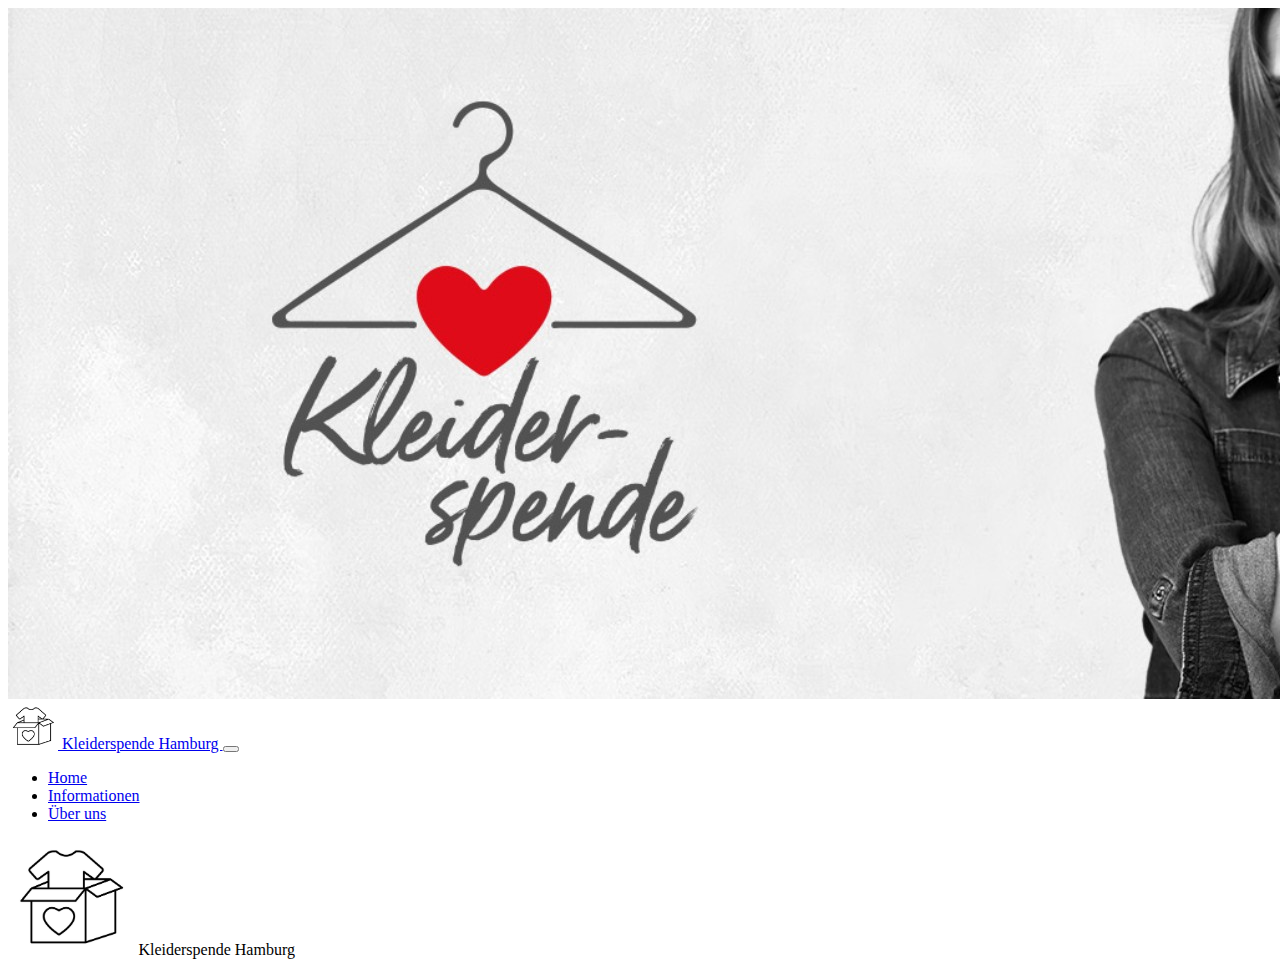
==== about-us.html @ c18df98f "Implementierung responsive Navbar / Header" ====
<!--
    Student: Jule Engel
    Modul: IPWA01-01 - Programmierung von Webanwendungen
    Aufgabe: Fallstudie, Aufgabe 3
-->

<!DOCTYPE html>
<html lang="de">
<head>
    <meta charset="UTF-8">
    <meta name="viewport" content="width=device-width, initial-scale=1.0">
    <title>Kleiderspenden Hamburg</title>
    <link rel="icon" type="image/x-icon" href="/images/4-LOGO.png">

    <link href="https://cdn.jsdelivr.net/npm/bootstrap@5.3.2/dist/css/bootstrap.min.css" rel="stylesheet" integrity="sha384-T3c6CoIi6uLrA9TneNEoa7RxnatzjcDSCmG1MXxSR1GAsXEV/Dwwykc2MPK8M2HN" crossorigin="anonymous">
    <script src="https://cdn.jsdelivr.net/npm/bootstrap@5.3.2/dist/js/bootstrap.bundle.min.js" integrity="sha384-C6RzsynM9kWDrMNeT87bh95OGNyZPhcTNXj1NW7RuBCsyN/o0jlpcV8Qyq46cDfL" crossorigin="anonymous"></script>
    <link rel="stylesheet" href="./style.css">

    <style>
      @media (max-width: 768px) { /* Optische Größenanpassung der Navigations-Leiste für mobile Endgeräte */
        .navbar-brand {
          font-size: 18px;
        }
        #logo {
          max-width: 30px; 
          height: auto;
          display: inline-block;
          vertical-align: middle;
        }
        .navbar-toggler-icon {
          font-size: 0.8rem;
        }
      }
    </style>
</head>
<body>
    <header>
        <img src="/images/7-Banner.jpg" alt="Banner-Bild für Kleiderspenden" class="img-fluid">
        <nav class="navbar navbar-expand-lg bg-body-tertiary" data-bs-theme="dark">
            <div class="container-fluid">
              <a class="navbar-brand" href="./index.html">
                <img id="logo" src="./images/4-LOGO.png" alt="Logo" class="rounded img-fluid logo" width="50" class="d-inline-block align-text-top">
                Kleiderspende Hamburg
              </a>          
              <button class="navbar-toggler" type="button" data-bs-toggle="collapse" data-bs-target="#navbarNav" aria-controls="navbarNav" aria-expanded="false" aria-label="Toggle navigation">
                <span class="navbar-toggler-icon"></span>
              </button>
              <div class="collapse navbar-collapse justify-content-end" id="navbarNav">
                <ul class="navbar-nav ml-auto">
                  <li class="nav-item">
                    <a class="nav-link" href="./index.html">Home</a>
                  </li>
                  <li class="nav-item">
                    <a class="nav-link" href="./information.html">Informationen</a>
                  </li>
                  <li class="nav-item">
                    <a class="nav-link active" aria-current="page" href="./about-us.html">Über uns</a>
                  </li>
                </ul>
              </div>
            </div>
          </nav>
    </header>
    <main>
      <img src="./images/4-LOGO.png" alt="LOGO-Kleiderspende" class="rounded img" width="10%">
      Kleiderspende Hamburg</a>
    </main>
    <footer>

    </footer>
</body>
</html>
---- style.css ----
@media (max-width: 768px) { /* Optische Größenanpassung der Navigations-Leiste für mobile Endgeräte */
    .navbar-brand {
      font-size: 18px;
    }
    #logo {
      max-width: 30px; 
      height: auto;
      display: inline-block;
      vertical-align: middle;
    }
    .navbar-toggler-icon {
      font-size: 0.8rem;
    }
  }
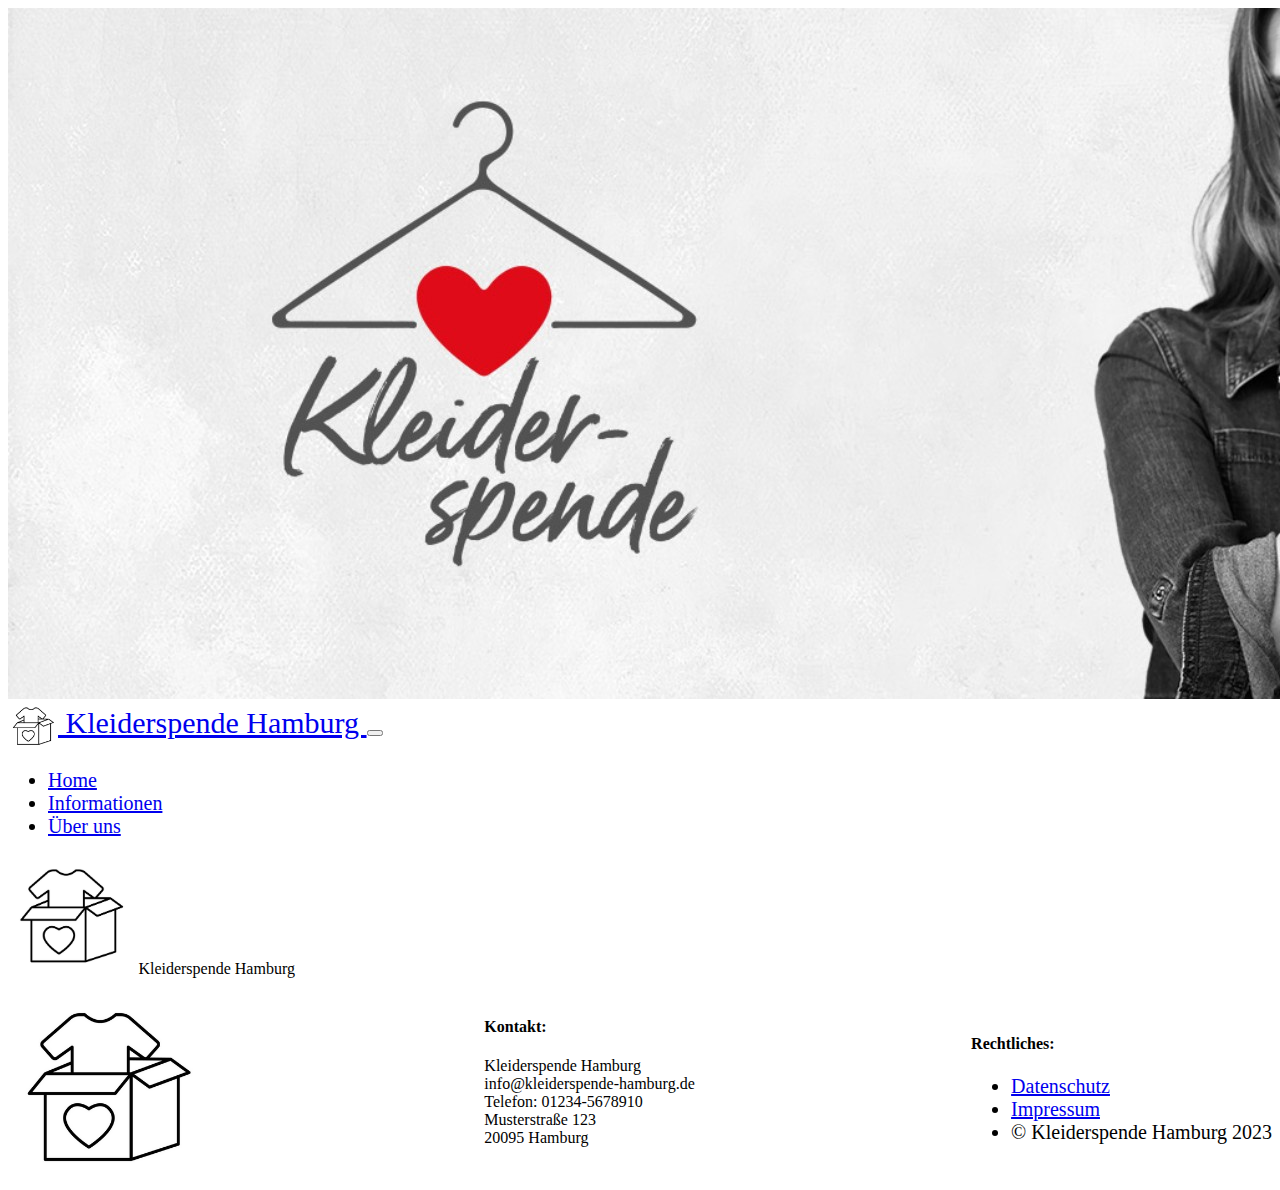
==== commit e1035d8c: "Footer hinzugefügt" ====
--- a/about-us.html
+++ b/about-us.html
@@ -61,12 +61,55 @@
             </div>
           </nav>
     </header>
+
+
+
+
     <main>
       <img src="./images/4-LOGO.png" alt="LOGO-Kleiderspende" class="rounded img" width="10%">
       Kleiderspende Hamburg</a>
     </main>
-    <footer>
 
-    </footer>
+
+
+
+
+    <footer class="bg-dark text-light p-2 m-0">
+        <br>
+        <div class="container flex-container align-items-stretch">
+            <div class="flex-item">
+                  <img src="./images/4-LOGO.png" alt="Logo" class="rounded img-fluid" width="200">
+            </div>
+            <div class="flex-item">
+              <section class="footer-section">
+                  <h4>Kontakt:</h4> 
+                  <p>
+                      Kleiderspende Hamburg<br>
+                      info@kleiderspende-hamburg.de<br>
+                      Telefon: 01234-5678910<br>
+                      Musterstraße 123<br>
+                      20095 Hamburg
+                  </p>
+                  <br>
+              </section>
+            </div>
+            <div class="flex-item">
+              <section class="footer-section">
+                <h4>Rechtliches:</h4>
+                <ul class="navbar-nav ml-auto">
+                  <li class="nav-item">
+                    <a class="nav-link" href="#">Datenschutz</a>
+                  </li>
+                  <li class="nav-item">
+                    <a class="nav-link" href="#">Impressum</a>
+                  </li>
+                  <li class="nav-item">
+                    <a class="nav-link"> &copy; Kleiderspende Hamburg 2023</a>
+                  </li>
+                </ul>  
+              </section>
+            </div>
+        </div>
+  </footer>
 </body>
 </html>--- a/style.css
+++ b/style.css
@@ -1,4 +1,3 @@
-@media (max-width: 768px) { /* Optische Größenanpassung der Navigations-Leiste für mobile Endgeräte */
     .navbar-brand {
       font-size: 18px;
     }
@@ -11,4 +10,28 @@
     .navbar-toggler-icon {
       font-size: 0.8rem;
     }
+
+  @media (min-width: 768px) { /* Optische Größenanpassung der Navigations-Leiste für Endgeräte mit größeren Bildschirmen*/
+    .navbar-brand {
+      font-size: 30px;
+    }
+    #logo {
+      max-width: 50px; 
+      height: auto;
+      display: inline-block;
+      vertical-align: middle;
+    }
+    .navbar-nav {
+        font-size: 20px;
+    }
+    .navbar-toggler-icon {
+        font-size: 1.2rem;
+      }
+  }
+
+  .flex-container {
+    display: flex;
+    justify-content: space-between;
+    align-items: center;
+    flex-wrap: wrap; /* Falls der Inhalt auf kleinen Bildschirmen gestapelt werden soll */
   }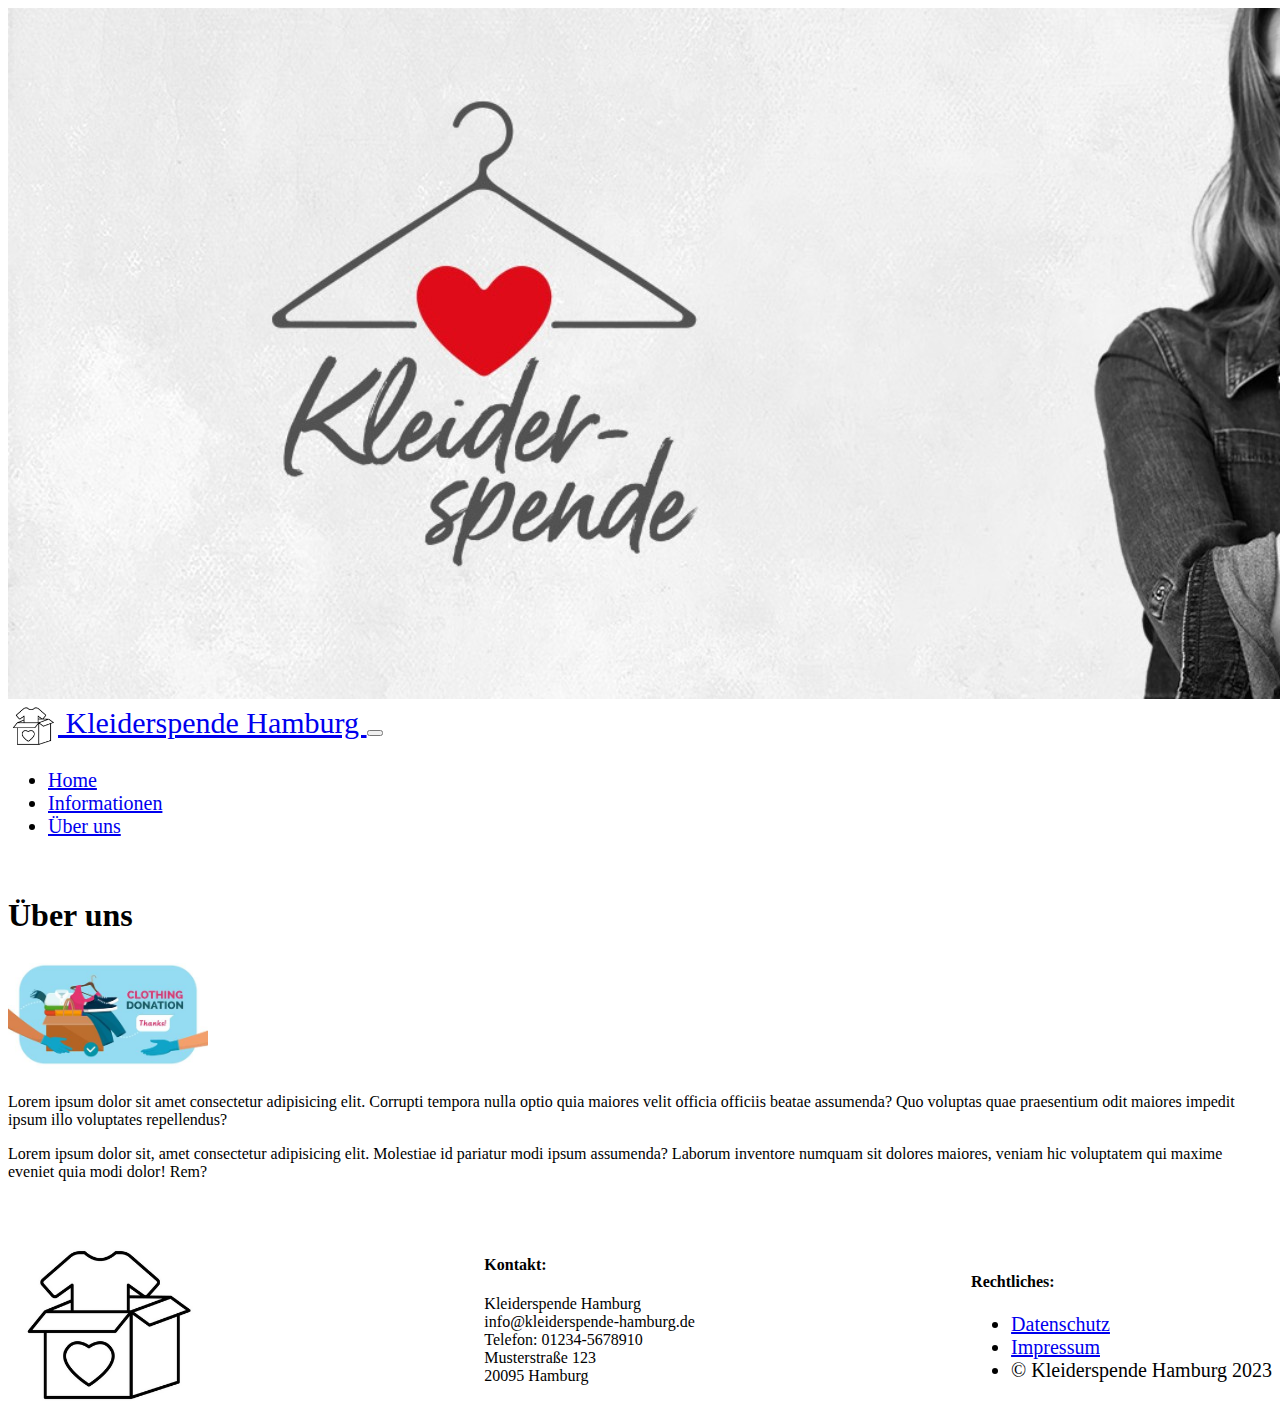
==== commit 4c3ac942: "Inhalt About-Us / Informationen" ====
--- a/about-us.html
+++ b/about-us.html
@@ -66,8 +66,14 @@
 
 
     <main>
-      <img src="./images/4-LOGO.png" alt="LOGO-Kleiderspende" class="rounded img" width="10%">
-      Kleiderspende Hamburg</a>
+      <br>
+      <div class="container text-center">
+        <h1>Über uns</h1>
+        <img src="./images/2.jpg" alt="kleiderspende-hamburg" width="200">
+        <p>Lorem ipsum dolor sit amet consectetur adipisicing elit. Corrupti tempora nulla optio quia maiores velit officia officiis beatae assumenda? Quo voluptas quae praesentium odit maiores impedit ipsum illo voluptates repellendus?</p>
+        <p>Lorem ipsum dolor sit, amet consectetur adipisicing elit. Molestiae id pariatur modi ipsum assumenda? Laborum inventore numquam sit dolores maiores, veniam hic voluptatem qui maxime eveniet quia modi dolor! Rem?</p>
+      </div>
+      <br>
     </main>
 
 
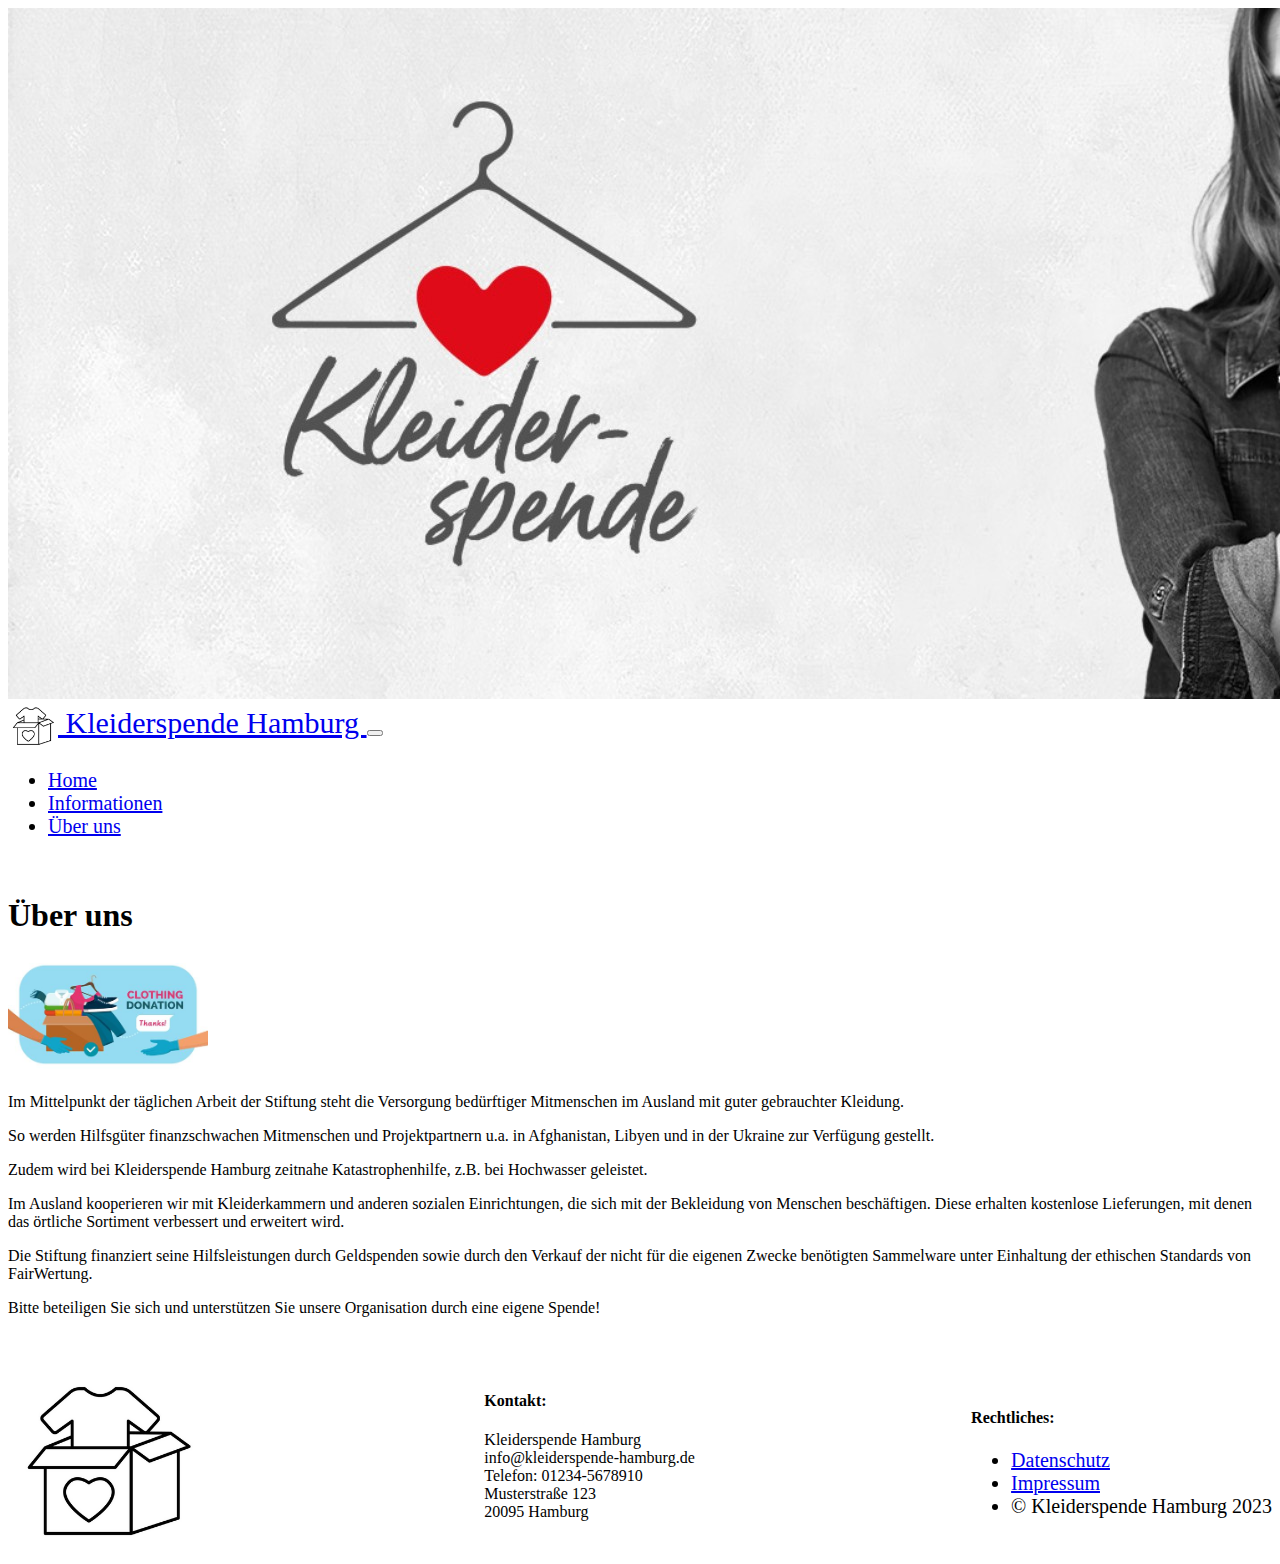
==== commit 3ced0178: "Korrigierte Anwendungstexte" ====
--- a/about-us.html
+++ b/about-us.html
@@ -15,23 +15,6 @@
     <link href="https://cdn.jsdelivr.net/npm/bootstrap@5.3.2/dist/css/bootstrap.min.css" rel="stylesheet" integrity="sha384-T3c6CoIi6uLrA9TneNEoa7RxnatzjcDSCmG1MXxSR1GAsXEV/Dwwykc2MPK8M2HN" crossorigin="anonymous">
     <script src="https://cdn.jsdelivr.net/npm/bootstrap@5.3.2/dist/js/bootstrap.bundle.min.js" integrity="sha384-C6RzsynM9kWDrMNeT87bh95OGNyZPhcTNXj1NW7RuBCsyN/o0jlpcV8Qyq46cDfL" crossorigin="anonymous"></script>
     <link rel="stylesheet" href="./style.css">
-
-    <style>
-      @media (max-width: 768px) { /* Optische Größenanpassung der Navigations-Leiste für mobile Endgeräte */
-        .navbar-brand {
-          font-size: 18px;
-        }
-        #logo {
-          max-width: 30px; 
-          height: auto;
-          display: inline-block;
-          vertical-align: middle;
-        }
-        .navbar-toggler-icon {
-          font-size: 0.8rem;
-        }
-      }
-    </style>
 </head>
 <body>
     <header>
@@ -70,8 +53,12 @@
       <div class="container text-center">
         <h1>Über uns</h1>
         <img src="./images/2.jpg" alt="kleiderspende-hamburg" width="200">
-        <p>Lorem ipsum dolor sit amet consectetur adipisicing elit. Corrupti tempora nulla optio quia maiores velit officia officiis beatae assumenda? Quo voluptas quae praesentium odit maiores impedit ipsum illo voluptates repellendus?</p>
-        <p>Lorem ipsum dolor sit, amet consectetur adipisicing elit. Molestiae id pariatur modi ipsum assumenda? Laborum inventore numquam sit dolores maiores, veniam hic voluptatem qui maxime eveniet quia modi dolor! Rem?</p>
+        <p>Im Mittelpunkt der täglichen Arbeit der Stiftung steht die Versorgung bedürftiger Mitmenschen im Ausland mit guter gebrauchter Kleidung.</p>
+        <p>So werden Hilfsgüter finanzschwachen Mitmenschen und Projektpartnern u.a. in Afghanistan, Libyen und in der Ukraine zur Verfügung gestellt.</p>
+        <p>Zudem wird bei Kleiderspende Hamburg zeitnahe Katastrophenhilfe, z.B. bei Hochwasser geleistet. 
+        <p>Im Ausland kooperieren wir mit Kleiderkammern und anderen sozialen Einrichtungen, die sich mit der Bekleidung von Menschen beschäftigen. Diese erhalten kostenlose Lieferungen, mit denen das örtliche Sortiment verbessert und erweitert wird.</p>
+        <p>Die Stiftung finanziert seine Hilfsleistungen durch Geldspenden sowie durch den Verkauf der nicht für die eigenen Zwecke benötigten Sammelware unter Einhaltung der ethischen Standards von FairWertung. </p>
+        <p>Bitte beteiligen Sie sich und unterstützen Sie unsere Organisation durch eine eigene Spende!</p>
       </div>
       <br>
     </main>
@@ -104,10 +91,10 @@
                 <h4>Rechtliches:</h4>
                 <ul class="navbar-nav ml-auto">
                   <li class="nav-item">
-                    <a class="nav-link" href="#">Datenschutz</a>
+                    <a class="nav-link" href="./datenschutz.html">Datenschutz</a>
                   </li>
                   <li class="nav-item">
-                    <a class="nav-link" href="#">Impressum</a>
+                    <a class="nav-link" href="./impressum.html">Impressum</a>
                   </li>
                   <li class="nav-item">
                     <a class="nav-link"> &copy; Kleiderspende Hamburg 2023</a>
--- a/style.css
+++ b/style.css
@@ -1,37 +1,52 @@
-    .navbar-brand {
-      font-size: 18px;
-    }
-    #logo {
-      max-width: 30px; 
-      height: auto;
-      display: inline-block;
-      vertical-align: middle;
-    }
-    .navbar-toggler-icon {
-      font-size: 0.8rem;
-    }
+.navbar-brand {
+  font-size: 18px;
+}
+#logo {
+  max-width: 30px; 
+  height: auto;
+  display: inline-block;
+  vertical-align: middle;
+}
+.navbar-toggler-icon {
+  font-size: 0.8rem;
+}
 
-  @media (min-width: 768px) { /* Optische Größenanpassung der Navigations-Leiste für Endgeräte mit größeren Bildschirmen*/
-    .navbar-brand {
-      font-size: 30px;
-    }
-    #logo {
-      max-width: 50px; 
-      height: auto;
-      display: inline-block;
-      vertical-align: middle;
-    }
-    .navbar-nav {
-        font-size: 20px;
-    }
-    .navbar-toggler-icon {
-        font-size: 1.2rem;
-      }
+@media (min-width: 768px) { /* Optische Größenanpassung der Navigations-Leiste für Endgeräte mit größeren Bildschirmen*/
+  .navbar-brand {
+    font-size: 30px;
   }
+  #logo {
+    max-width: 50px; 
+    height: auto;
+    display: inline-block;
+    vertical-align: middle;
+  }
+  .navbar-nav {
+      font-size: 20px;
+  }
+  .navbar-toggler-icon {
+      font-size: 1.2rem;
+  }
+}
 
-  .flex-container {
-    display: flex;
-    justify-content: space-between;
-    align-items: center;
-    flex-wrap: wrap; /* Falls der Inhalt auf kleinen Bildschirmen gestapelt werden soll */
-  }+.flex-container {
+  display: flex;
+  justify-content: space-between;
+  align-items: center;
+  flex-wrap: wrap; /* Falls der Inhalt auf kleinen Bildschirmen gestapelt werden soll */
+}
+
+#krisengebiet {
+  font-size: 20px;
+  padding:6px;
+}
+
+#sammeldienstAktiv {
+  display: flex;
+  flex-wrap: wrap;
+  justify-content: space-between;
+}
+
+#registrierungsFormular input::placeholder {
+  text-align: center;
+}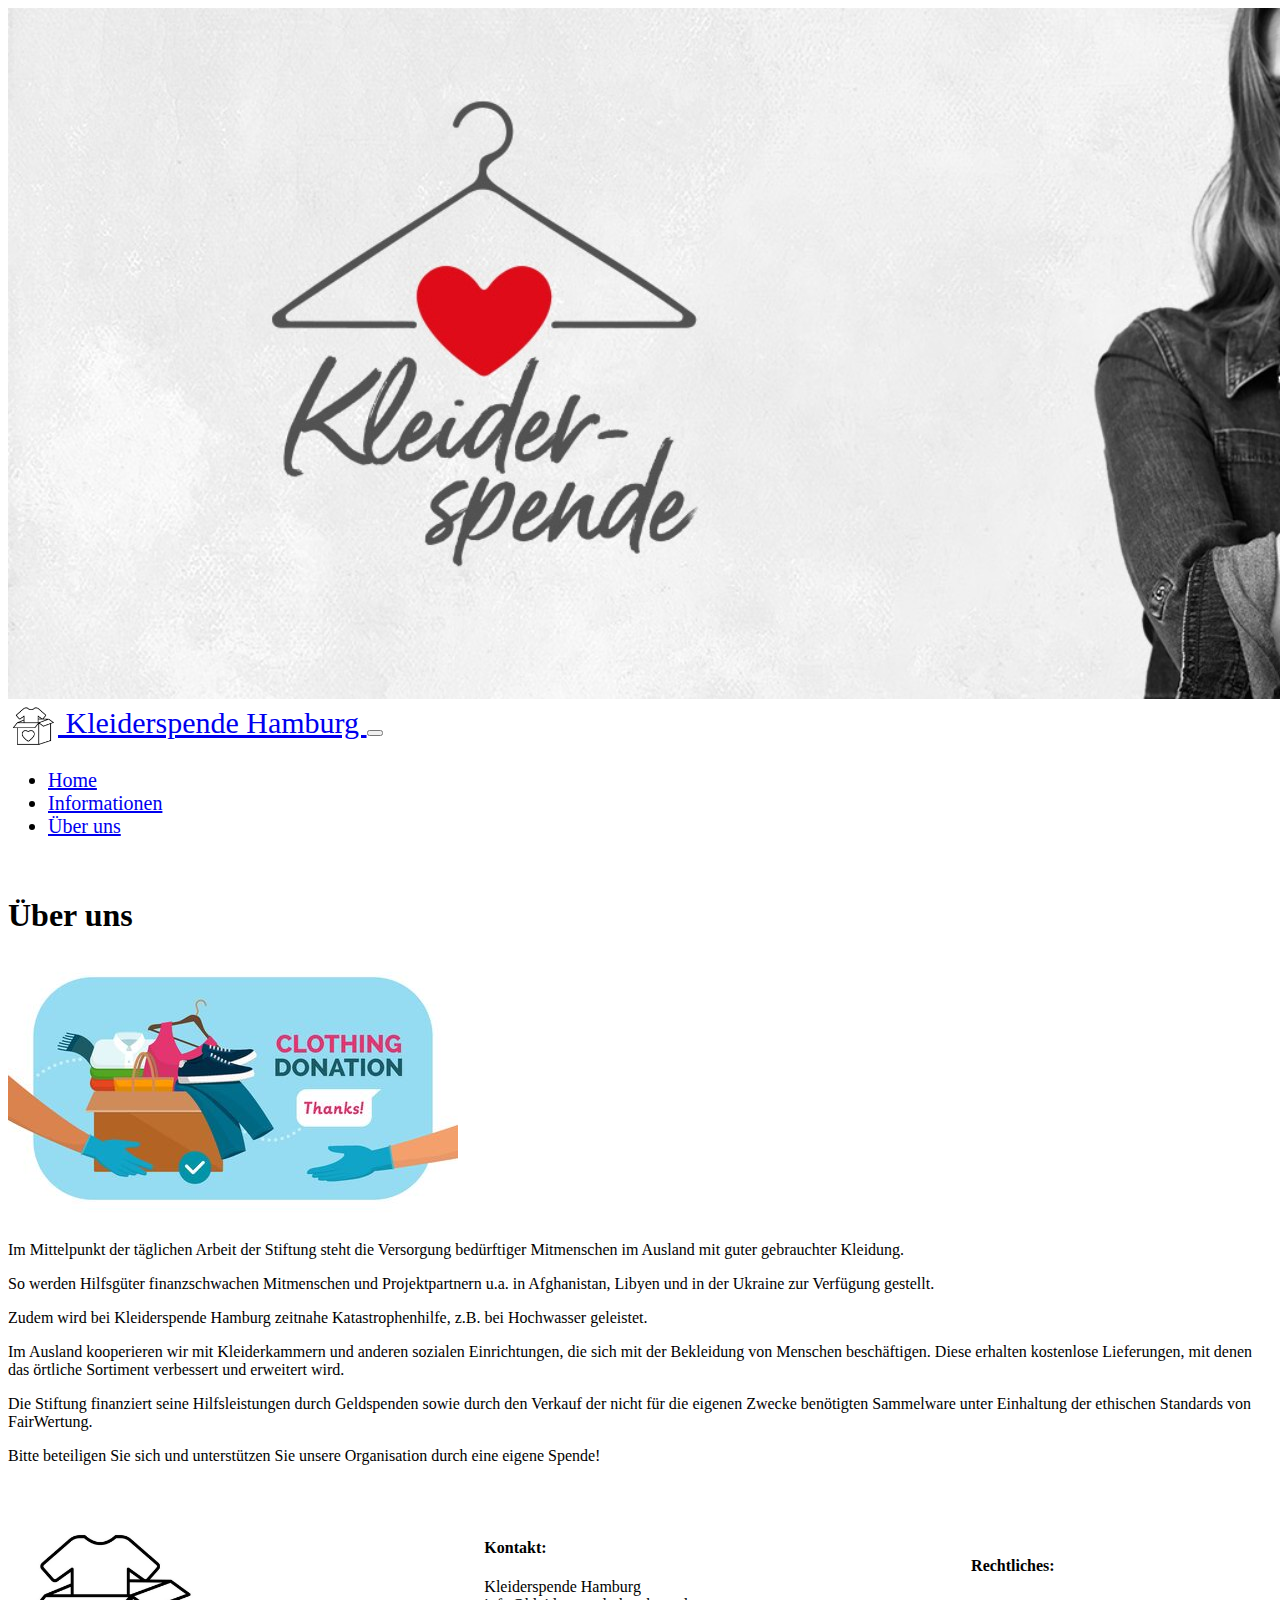
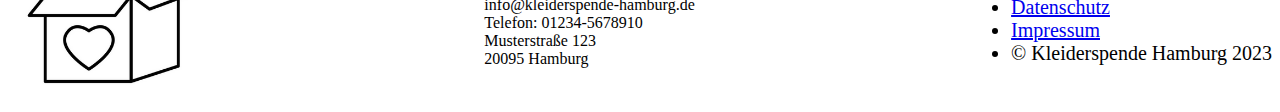
==== commit aa695b47: "Kleinere Design-Anpassungen" ====
--- a/about-us.html
+++ b/about-us.html
@@ -52,7 +52,7 @@
       <br>
       <div class="container text-center">
         <h1>Über uns</h1>
-        <img src="./images/2.jpg" alt="kleiderspende-hamburg" width="200">
+        <img src="./images/2.jpg" alt="kleiderspende-hamburg" class="img-fluid">
         <p>Im Mittelpunkt der täglichen Arbeit der Stiftung steht die Versorgung bedürftiger Mitmenschen im Ausland mit guter gebrauchter Kleidung.</p>
         <p>So werden Hilfsgüter finanzschwachen Mitmenschen und Projektpartnern u.a. in Afghanistan, Libyen und in der Ukraine zur Verfügung gestellt.</p>
         <p>Zudem wird bei Kleiderspende Hamburg zeitnahe Katastrophenhilfe, z.B. bei Hochwasser geleistet. 
